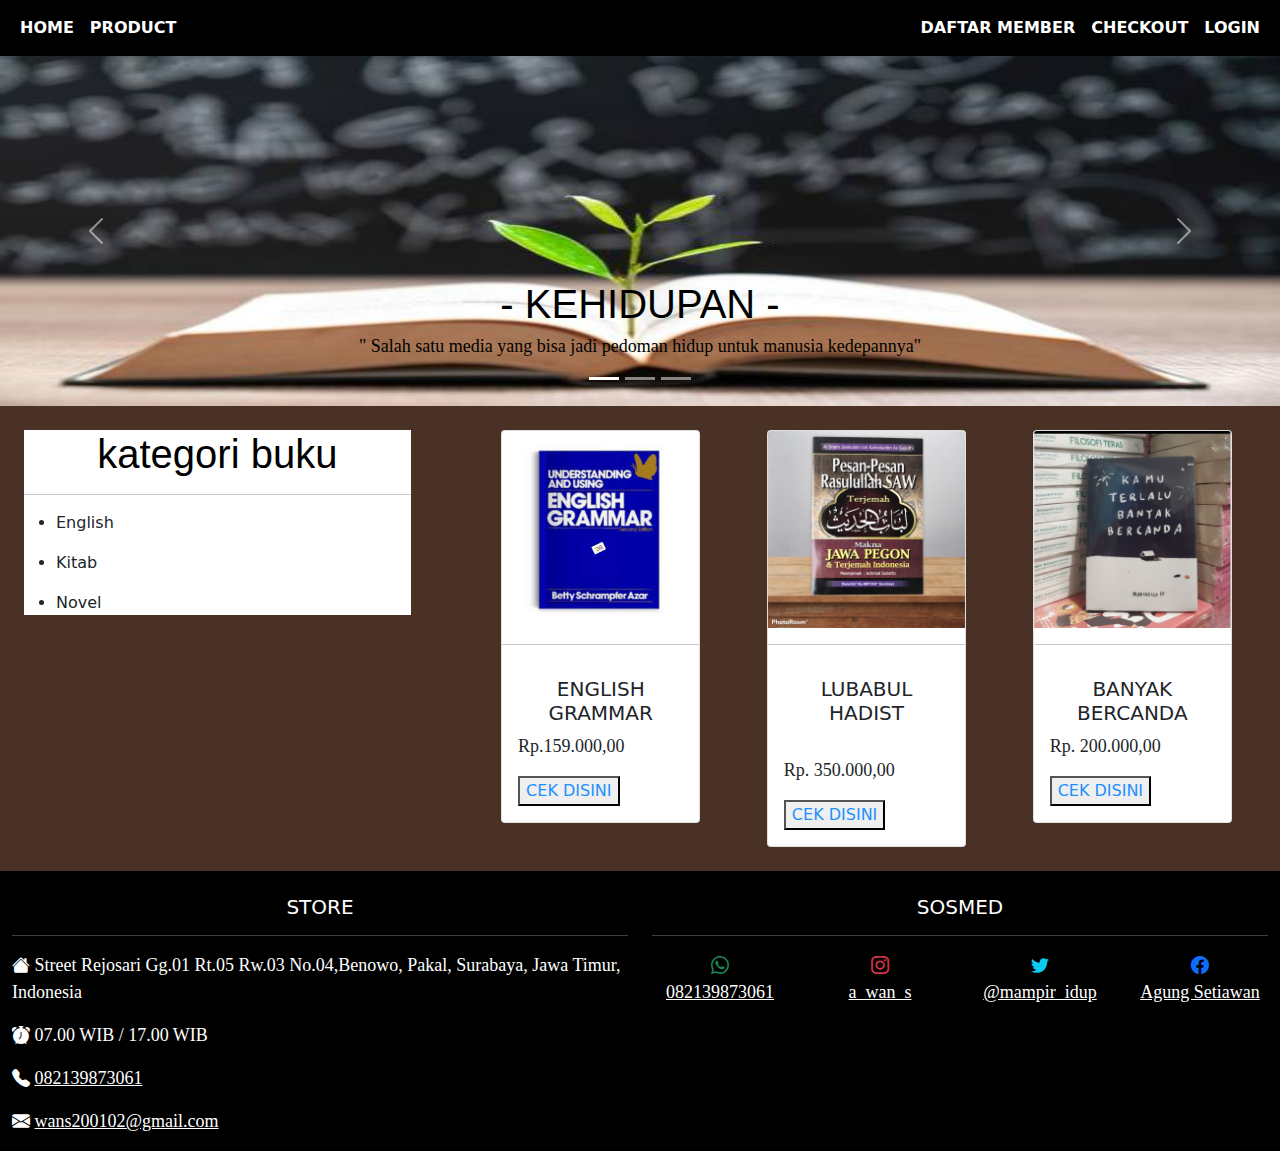
==== UAS_AGUNG/index.html @ a1ad9424 "git push" ====
<!DOCTYPE html>
<html lang="en">
<head>
    <meta charset="UTF-8">
    <meta http-equiv="X-UA-Compatible" content="IE=edge">
    <meta name="viewport" content="width=device-width, initial-scale=1.0">
    <title>MY STORE</title>
    <link rel="stylesheet" href="bootstrap-5.1.3-dist/css/bootstrap.min.css">
    <link rel="stylesheet" href="Assets/index.css">
    <script src="bootstrap-5.1.3-dist/js/bootstrap.bundle.min.js"></script>
    <link rel="stylesheet" href="https://cdn.jsdelivr.net/npm/bootstrap-icons@1.7.2/font/bootstrap-icons.css">
</head>
<body style="background-color:rgb(73, 49, 38)">
    <!-- navbar -->
    <nav class="navbar navbar-expand-lg navbar-dark fw-bold" style="background-color: rgb(0, 0, 0);">
      <div class="container-fluid">
        <div class="collapse navbar-collapse" id="navbarSupportedContent">
          <ul class="navbar-nav me-auto">
            <li class="nav-item">
              <a class="nav-link active" target="_blank" aria-current="page" href="index.html">HOME</a>
            </li>
            <li class="nav-item">
              <a class="nav-link active" target="_blank" aria-current="page" href="#">PRODUCT</a>
            </li>
          </ul>
          <ul class="navbar-nav">
            <li class="nav-item" > 
              <a class="nav-link active" target="_blank" aria-current="page" href="Pendaftaran.html">DAFTAR MEMBER</a>
            </li>
            <li class="nav-item">
              <a class="nav-link active" target="_blank" aria-current="page" href="#">CHECKOUT</a>
            </li>
            <li class="nav-item">
              <a class="nav-link active" target="_blank" aria-current="page" href="#">LOGIN</a>
            </li>
          </ul>
        </div>
      </div>
    </nav>
    <!-- banner -->
      <div id="carouselExampleCaptions" class="carousel slide" data-bs-ride="carousel">
        <div class="carousel-indicators">
          <button type="button" data-bs-target="#carouselExampleCaptions" data-bs-slide-to="0" class="active" aria-current="true" aria-label="Slide 1"></button>
          <button type="button" data-bs-target="#carouselExampleCaptions" data-bs-slide-to="1" aria-label="Slide 2"></button>
          <button type="button" data-bs-target="#carouselExampleCaptions" data-bs-slide-to="2" aria-label="Slide 3"></button>
        </div>
        <div class="carousel-inner">
          <div class="carousel-item active">
            <img src="IMG/book1.jpg" class="w-100"  width="800px" height="350px" alt="img" >
            <div class="carousel-caption d-none d-md-block">
              <h1>- KEHIDUPAN -</h1>
              <h6>" Salah satu media yang bisa jadi pedoman hidup untuk manusia kedepannya"</h6>
            </div>
          </div>
          <div class="carousel-item">
            <img src="IMG/book2.jpg" class="w-100"  width="800px" height="350px" alt="img">
            <div class="carousel-caption d-none d-md-block">
              <h1>- LADANG -</h1>
              <h6>"Sebuah informasi banyak kita temui dengan cara membaca, salah satunya media adalah BUKU"</h6>
            </div>
          </div>
          <div class="carousel-item">
            <img src="IMG/book3.jpg" class="w-100"  width="800px" height="350px" alt="img">
            <div class="carousel-caption d-none d-md-block">
              <h1>- PENENTU -</h1>
              <h6>"Selain Tuhan, buku pun ikut menentukan nasib pembacanya di masa depan"</h6>
            </div>
          </div>
        </div>
        <button class="carousel-control-prev" type="button" data-bs-target="#carouselExampleCaptions" data-bs-slide="prev">
          <span class="carousel-control-prev-icon" aria-hidden="true"></span>
          <span class="visually-hidden">Previous</span>
        </button>
        <button class="carousel-control-next" type="button" data-bs-target="#carouselExampleCaptions" data-bs-slide="next">
          <span class="carousel-control-next-icon" aria-hidden="true"></span>
          <span class="visually-hidden">Next</span>
        </button>
      </div><br>
<!-- MENUKIRI -->
    <div class="container-fluid row">
      <div class="col-4 ">
        <div class="bg-white" id="menu">
          <h1 class="text-center">kategori buku</h1><hr>
        </div>  
      </div>

      <div class="col-8">
        <div class="row">
        <div class="row-cols-auto">
          <div class="card-group">

            <div class=" col-1"></div>
            <div class="col-lg-3 " >
            <div class="card">
              <img src="IMG/English/grammas.jpeg" class="card-img-top" alt="img"><hr>
              <div class="card-body">
                <h5 class="card-title text-center">ENGLISH GRAMMAR</h5>
                <p>Rp.159.000,00</p>
                  <a href="detail_1.html" target="_blank"><button style="color: dodgerblue; bottom: 2px;">CEK DISINI</button></a>
              </div>
            </div>
          </div>

          <div class=" col-1"></div>
          <div class="col-lg-3">
            <div class="card ">
              <img src="IMG/Kitab/5e6a0fa251cb5cde5ef4953b0adf83d0.jpeg" class="card-img-top" alt="img"><hr>
              <div class="card-body">
                <h5 class="card-title text-center">LUBABUL HADIST</h5> <br>
                <p>Rp. 350.000,00</p>
                  <a href="detail_2.html" target="_blank"><button style="color: dodgerblue; bottom: 2px;">CEK DISINI</button></a>
              </div>
            </div>
          </div>

          <div class=" col-1"></div>
          <div class="col-3">
            <div class="card">
              <img src="IMG/Novel/canda.jpeg" class="card-img-top" alt="img"><hr>
              <div class="card-body">
                <h5 class="card-title text-center">BANYAK BERCANDA</h5>
                <p>Rp. 200.000,00</p>
                  <a href="detail_3.html" target="_blank"><button style="color: dodgerblue; bottom: 2px;">CEK DISINI</button></a>
              </div>
            </div>
          </div>
        </div>
      </div>
    </div>
  </div>
</div><br>
    <!-- footer -->
    <div class="container-fluid text-white">
      <div class="row"style="background-color: rgb(0, 0, 0);">
        <div class="col-md-6">
            <br><h5 style="text-align: center;">STORE</h5><hr>
            <p><i class="bi bi-house-fill"></i> Street Rejosari Gg.01 Rt.05 Rw.03 No.04,Benowo, Pakal, Surabaya, Jawa Timur, Indonesia </p>
            <p><i class="bi bi-alarm-fill"></i> 07.00 WIB / 17.00 WIB</p>
            <p><i class="bi bi-telephone-fill"></i> <a href="+6282139873061" class=" text-white" target="blank">082139873061</a></p>
            <p><i class="bi bi-envelope-fill"></i> <a href="mailto:wans200102@gmail.com" class=" text-white" target="blank">wans200102@gmail.com</a></p>
        </div>
        <div class="col-md-6">
         <br><h5 style="text-align: center;">SOSMED</h5><hr>
         <div class="row text-center">
         <div class="col-3 text-success"><p><i class="bi bi-whatsapp"></i><a href="http://wa.me/+6282139873061" class=" text-white" target="_blank"><br>082139873061</a></p></div>
         <div class="col-3 text-danger"><p><i class="bi bi-instagram"></i><a href="https://www.instagram.com/a_wan_s/" class=" text-white" target="_blank"><br>a_wan_s</a></p></div>
         <div class="col-3 text-info" ><p><i class="bi bi-twitter"></i><a href=" https://twitter.com/mampir_hidup?t=VCl8rPUMKM8IGYdgaVdXwg&s=08" class=" text-white" target="_blank"><br>@mampir_idup</a></p></div>
         <div class="col-3 text-primary"><p><i class="bi bi-facebook"></i><a href="https://www.facebook.com/profile.php?id=100010256894133" class=" text-white" target="_blank"><br>Agung Setiawan</a></p></div>
        </div>
        </div>
      </div>
    </div>
    <!-- script -->
    <script src="bootstrap-5.1.3-dist/js/bootstrap.min.js"></script>
    <script src="JavaScript/index.js"></script>
</body>
</html>
---- UAS_AGUNG/Assets/index.css ----
h1{
    color: black;
    font-family: Impact, Haettenschweiler, 'Arial Narrow Bold', sans-serif;
}
h6{
    color: black;
    font-family: 'Times New Roman', Times, serif;
    font-size: large;
}
p{
    font-family: 'Times New Roman', Times, serif;
    font-size:large;
}
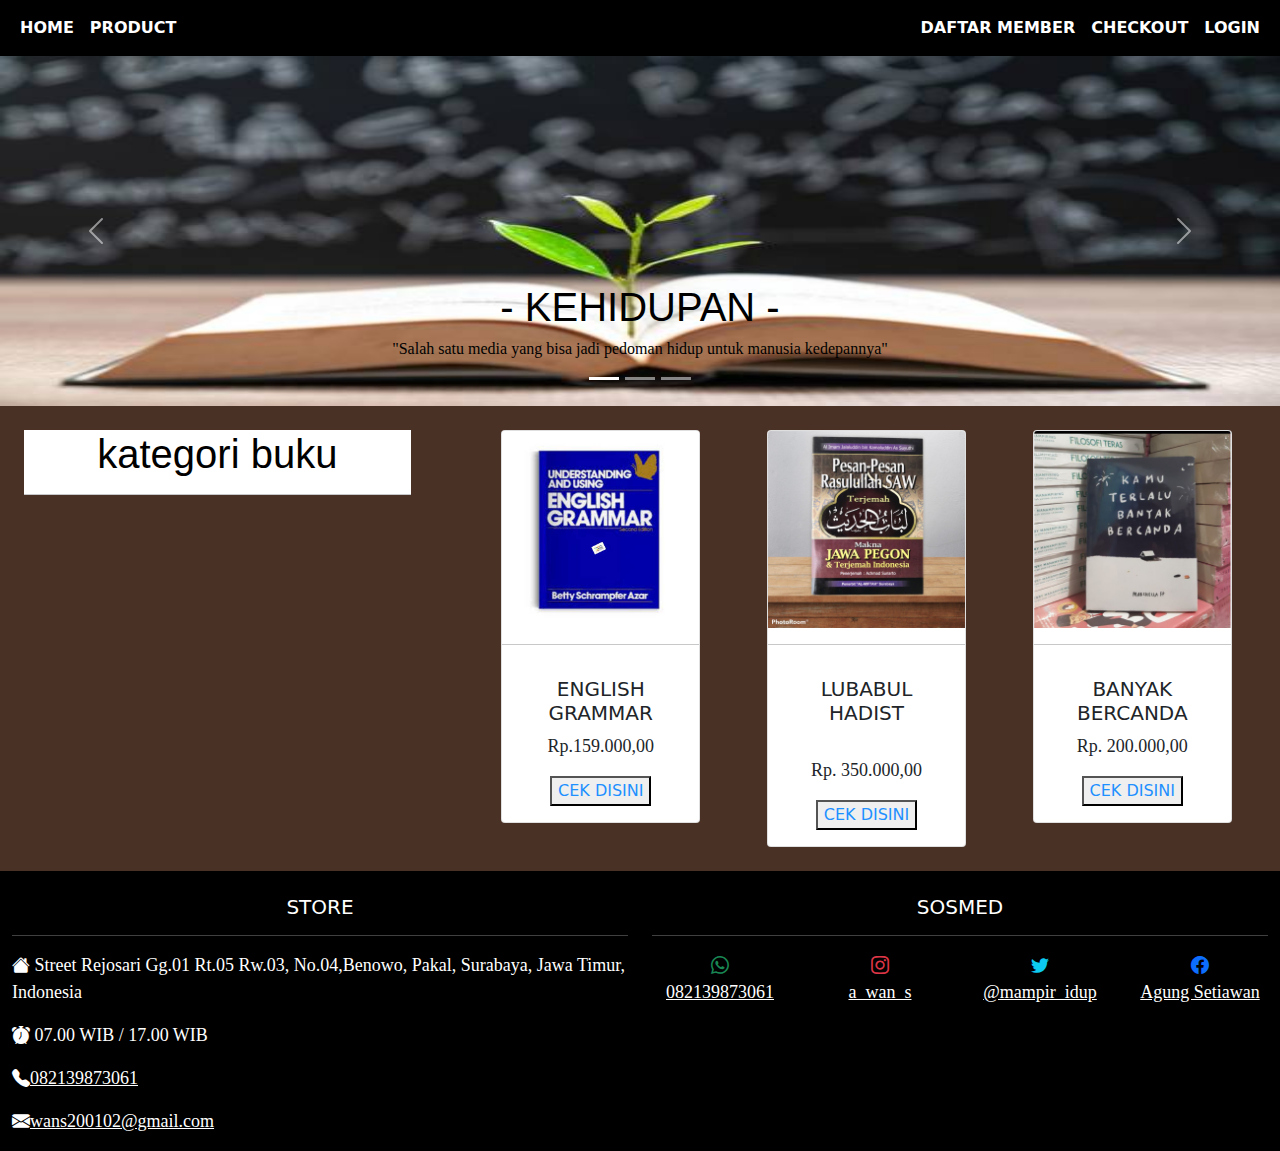
==== commit 3bff5086: "push" ====
--- a/UAS_AGUNG/index.html
+++ b/UAS_AGUNG/index.html
@@ -1,157 +1,225 @@
 <!DOCTYPE html>
 <html lang="en">
-<head>
-    <meta charset="UTF-8">
-    <meta http-equiv="X-UA-Compatible" content="IE=edge">
-    <meta name="viewport" content="width=device-width, initial-scale=1.0">
+  <head>
+    <meta charset="UTF-8" />
+    <meta http-equiv="X-UA-Compatible" content="IE=edge" />
+    <meta name="viewport" content="width=device-width, initial-scale=1.0" />
     <title>MY STORE</title>
-    <link rel="stylesheet" href="bootstrap-5.1.3-dist/css/bootstrap.min.css">
-    <link rel="stylesheet" href="Assets/index.css">
+    <!-- css -->
+    <link rel="stylesheet" href="Assets/index.css" />
+    <link rel="stylesheet" href="bootstrap-5.1.3-dist/css/bootstrap.min.css" />
+    <link rel="stylesheet" href="https://cdn.jsdelivr.net/npm/bootstrap-icons@1.7.2/font/bootstrap-icons.css" />
+    <!-- script -->
+    <script src="JavaScript/index.js"></script>
+    <script src="JavaScript/login.js"></script>
+    <script src="bootstrap-5.1.3-dist/js/bootstrap.min.js"></script>
     <script src="bootstrap-5.1.3-dist/js/bootstrap.bundle.min.js"></script>
-    <link rel="stylesheet" href="https://cdn.jsdelivr.net/npm/bootstrap-icons@1.7.2/font/bootstrap-icons.css">
-</head>
-<body style="background-color:rgb(73, 49, 38)">
-    <!-- navbar -->
-    <nav class="navbar navbar-expand-lg navbar-dark fw-bold" style="background-color: rgb(0, 0, 0);">
+  </head>
+
+  <body style="background-color: rgb(73, 49, 38)">
+  <!-- navbar -->
+    <nav class="navbar navbar-expand-lg navbar-dark fw-bold" style="background-color: rgb(0, 0, 0)">
       <div class="container-fluid">
         <div class="collapse navbar-collapse" id="navbarSupportedContent">
           <ul class="navbar-nav me-auto">
             <li class="nav-item">
-              <a class="nav-link active" target="_blank" aria-current="page" href="index.html">HOME</a>
-            </li>
-            <li class="nav-item">
-              <a class="nav-link active" target="_blank" aria-current="page" href="#">PRODUCT</a>
+              <a class="nav-link active" aria-current="page" href="#">HOME</a>
+            </li>
+            <li class="nav-item">
+              <a class="nav-link active" aria-current="page" href="#">PRODUCT</a>
             </li>
           </ul>
           <ul class="navbar-nav">
-            <li class="nav-item" > 
+            <li class="nav-item">
               <a class="nav-link active" target="_blank" aria-current="page" href="Pendaftaran.html">DAFTAR MEMBER</a>
             </li>
             <li class="nav-item">
-              <a class="nav-link active" target="_blank" aria-current="page" href="#">CHECKOUT</a>
-            </li>
-            <li class="nav-item">
-              <a class="nav-link active" target="_blank" aria-current="page" href="#">LOGIN</a>
+              <a class="nav-link active" aria-current="page" href="#">CHECKOUT</a>
+            </li>
+            <!-- trigger modal -->
+            <li class="nav-item">
+              <a type="button" href="#" class="nav-link active" data-bs-toggle="modal" data-bs-target="#loginmodal">LOGIN</a>
             </li>
           </ul>
         </div>
       </div>
     </nav>
+
+    <!-- MODAL -->
+    <div class="modal" id="loginmodal" tabindex="-1" aria-labelledby="exampleModalLabel" aria-hidden="true">
+      <div class="modal-dialog">
+        <div class="modal-content">
+          <div class="modal-header">
+            <h5 class="modal-title">FORM LOGIN</h5>
+            <button type="button" class="btn-close" data-bs-dismiss="modal" aria-label="Close"></button>
+          </div>
+
+          <div class="modal-body">
+
+          <form action="#" class="bg-light">
+            <div class="alert alert-info" id="alert" style="display: none;"></div>
+            <div class="alert alert-success" id="alertok" style="display: none;"></div>
+            <div class="mb-3">
+              <label for="user" class="form-label">Username</label>
+              <input type="text" class="form-control" id="user" />
+            </div>
+            <div class="mb-3">
+              <label for="pass" class="form-label">Password</label>
+              <input type="password" class="form-control" id="pass"/>
+            </div>
+          </form>
+        </div>
+
+          <div class="modal-footer text-center">
+            <button type="button" class="btn btn-secondary" data-bs-dismiss="modal">Batal</button>
+            <button type="button" class="btn btn-primary" onclick="LoginCek()">Login</button>
+          </div>
+        </div>
+      </div>
+    </div>
+
+    
     <!-- banner -->
-      <div id="carouselExampleCaptions" class="carousel slide" data-bs-ride="carousel">
-        <div class="carousel-indicators">
-          <button type="button" data-bs-target="#carouselExampleCaptions" data-bs-slide-to="0" class="active" aria-current="true" aria-label="Slide 1"></button>
-          <button type="button" data-bs-target="#carouselExampleCaptions" data-bs-slide-to="1" aria-label="Slide 2"></button>
-          <button type="button" data-bs-target="#carouselExampleCaptions" data-bs-slide-to="2" aria-label="Slide 3"></button>
-        </div>
-        <div class="carousel-inner">
-          <div class="carousel-item active">
-            <img src="IMG/book1.jpg" class="w-100"  width="800px" height="350px" alt="img" >
-            <div class="carousel-caption d-none d-md-block">
-              <h1>- KEHIDUPAN -</h1>
-              <h6>" Salah satu media yang bisa jadi pedoman hidup untuk manusia kedepannya"</h6>
-            </div>
-          </div>
-          <div class="carousel-item">
-            <img src="IMG/book2.jpg" class="w-100"  width="800px" height="350px" alt="img">
-            <div class="carousel-caption d-none d-md-block">
-              <h1>- LADANG -</h1>
-              <h6>"Sebuah informasi banyak kita temui dengan cara membaca, salah satunya media adalah BUKU"</h6>
-            </div>
-          </div>
-          <div class="carousel-item">
-            <img src="IMG/book3.jpg" class="w-100"  width="800px" height="350px" alt="img">
-            <div class="carousel-caption d-none d-md-block">
-              <h1>- PENENTU -</h1>
-              <h6>"Selain Tuhan, buku pun ikut menentukan nasib pembacanya di masa depan"</h6>
-            </div>
-          </div>
-        </div>
-        <button class="carousel-control-prev" type="button" data-bs-target="#carouselExampleCaptions" data-bs-slide="prev">
-          <span class="carousel-control-prev-icon" aria-hidden="true"></span>
-          <span class="visually-hidden">Previous</span>
-        </button>
-        <button class="carousel-control-next" type="button" data-bs-target="#carouselExampleCaptions" data-bs-slide="next">
-          <span class="carousel-control-next-icon" aria-hidden="true"></span>
-          <span class="visually-hidden">Next</span>
-        </button>
-      </div><br>
-<!-- MENUKIRI -->
+    <div id="carouselExampleCaptions" class="carousel slide" data-bs-ride="carousel">
+      <div class="carousel-indicators">
+        <button type="button" data-bs-target="#carouselExampleCaptions" data-bs-slide-to="0" class="active"  aria-current="true" aria-label="Slide 1"></button>
+        <button type="button" data-bs-target="#carouselExampleCaptions" data-bs-slide-to="1" aria-label="Slide 2"></button>
+        <button type="button" data-bs-target="#carouselExampleCaptions" data-bs-slide-to="2" aria-label="Slide 3"></button>
+      </div>
+      <div class="carousel-inner">
+        <div class="carousel-item active">
+          <img src="IMG/book1.jpg" class="w-100" width="800px" height="350px" alt="img"/>
+          <div class="carousel-caption d-none d-md-block">
+            <h1>- KEHIDUPAN -</h1>
+            <h6>"Salah satu media yang bisa jadi pedoman hidup untuk manusia kedepannya"</h6>
+          </div>
+        </div>
+        <div class="carousel-item">
+          <img src="IMG/book2.jpg" class="w-100" width="800px" height="350px" alt="img"/>
+          <div class="carousel-caption d-none d-md-block">
+            <h1>- LADANG -</h1>
+            <h6>"Sebuah informasi banyak kita temui dengan cara membaca, salah satunya media adalah BUKU"</h6>
+          </div>
+        </div>
+        <div class="carousel-item">
+          <img src="IMG/book3.jpg" class="w-100" width="800px" height="350px" alt="img"/>
+          <div class="carousel-caption d-none d-md-block">
+            <h1>- PENENTU -</h1>
+            <h6>"Selain Tuhan, buku pun ikut menentukan nasib pembacanya di masa depan"</h6>
+          </div>
+        </div>
+      </div>
+      <button class="carousel-control-prev" type="button" data-bs-target="#carouselExampleCaptions" data-bs-slide="prev">
+        <span class="carousel-control-prev-icon" aria-hidden="true"></span>
+        <span class="visually-hidden">Previous</span>
+      </button>
+      <button class="carousel-control-next" type="button" data-bs-target="#carouselExampleCaptions" data-bs-slide="next">
+        <span class="carousel-control-next-icon" aria-hidden="true"></span>
+        <span class="visually-hidden">Next</span>
+      </button>
+    </div>
+    <br />
+    <!-- MENUKIRI -->
     <div class="container-fluid row">
-      <div class="col-4 ">
+      <div class="col-4">
         <div class="bg-white" id="menu">
-          <h1 class="text-center">kategori buku</h1><hr>
-        </div>  
-      </div>
-
+          <h1 class="text-center">kategori buku</h1>
+          <hr/>
+        </div>
+      </div>
+    <!-- MENUKANAN -->
       <div class="col-8">
         <div class="row">
-        <div class="row-cols-auto">
-          <div class="card-group">
-
-            <div class=" col-1"></div>
-            <div class="col-lg-3 " >
-            <div class="card">
-              <img src="IMG/English/grammas.jpeg" class="card-img-top" alt="img"><hr>
-              <div class="card-body">
-                <h5 class="card-title text-center">ENGLISH GRAMMAR</h5>
-                <p>Rp.159.000,00</p>
-                  <a href="detail_1.html" target="_blank"><button style="color: dodgerblue; bottom: 2px;">CEK DISINI</button></a>
+          <div class="row-cols-auto">
+            <div class="card-group">
+
+              <div class="col-1"></div>
+              <div class="col-lg-3 text-center">
+                <div class="card">
+                  <img src="IMG/English/grammas.jpeg" class="card-img-top" alt="img"/>
+                  <hr/>
+                  <div class="card-body">
+                    <h5 class="card-title text-center">ENGLISH GRAMMAR</h5>
+                    <p>Rp.159.000,00</p>
+                    <a href="detail_1.html" target="_blank">
+                      <button style="color: dodgerblue; bottom: 2px">CEK DISINI</button>
+                    </a>
+                  </div>
+                </div>
               </div>
-            </div>
-          </div>
-
-          <div class=" col-1"></div>
-          <div class="col-lg-3">
-            <div class="card ">
-              <img src="IMG/Kitab/5e6a0fa251cb5cde5ef4953b0adf83d0.jpeg" class="card-img-top" alt="img"><hr>
-              <div class="card-body">
-                <h5 class="card-title text-center">LUBABUL HADIST</h5> <br>
-                <p>Rp. 350.000,00</p>
-                  <a href="detail_2.html" target="_blank"><button style="color: dodgerblue; bottom: 2px;">CEK DISINI</button></a>
+
+              <div class="col-1"></div>
+              <div class="col-lg-3 text-center">
+                <div class="card">
+                  <img src="IMG/Kitab/5e6a0fa251cb5cde5ef4953b0adf83d0.jpeg" class="card-img-top" alt="img"/>
+                  <hr/>
+                  <div class="card-body">
+                    <h5 class="card-title text-center">LUBABUL HADIST</h5>
+                    <br/>
+                    <p>Rp. 350.000,00</p>
+                    <div class="row"></div>
+                    <a href="detail_2.html" target="_blank">
+                      <button style="color: dodgerblue; bottom: 2px">CEK DISINI</button>
+                    </a>
+                  </div>
+                </div>
               </div>
-            </div>
-          </div>
-
-          <div class=" col-1"></div>
-          <div class="col-3">
-            <div class="card">
-              <img src="IMG/Novel/canda.jpeg" class="card-img-top" alt="img"><hr>
-              <div class="card-body">
-                <h5 class="card-title text-center">BANYAK BERCANDA</h5>
-                <p>Rp. 200.000,00</p>
-                  <a href="detail_3.html" target="_blank"><button style="color: dodgerblue; bottom: 2px;">CEK DISINI</button></a>
+
+              <div class="col-1"></div>
+              <div class="col-lg-3 text-center">
+                <div class="card">
+                  <img src="IMG/Novel/canda.jpeg" class="card-img-top" alt="img"/>
+                  <hr/>
+                  <div class="card-body">
+                    <h5 class="card-title text-center">BANYAK BERCANDA</h5>
+                    <p>Rp. 200.000,00</p>
+                    <a href="detail_3.html" target="_blank">
+                      <button style="color: dodgerblue; bottom: 2px">CEK DISINI</button>
+                    </a>
+                  </div>
+                </div>
               </div>
-            </div>
-          </div>
-        </div>
-      </div>
-    </div>
-  </div>
-</div><br>
-    <!-- footer -->
+            
+            </div>
+          </div>
+        </div>
+      </div>
+    </div>
+  <br />
+
+    <!-- FOOTER -->
     <div class="container-fluid text-white">
-      <div class="row"style="background-color: rgb(0, 0, 0);">
+      <div class="row" style="background-color: rgb(0, 0, 0)">
         <div class="col-md-6">
-            <br><h5 style="text-align: center;">STORE</h5><hr>
-            <p><i class="bi bi-house-fill"></i> Street Rejosari Gg.01 Rt.05 Rw.03 No.04,Benowo, Pakal, Surabaya, Jawa Timur, Indonesia </p>
-            <p><i class="bi bi-alarm-fill"></i> 07.00 WIB / 17.00 WIB</p>
-            <p><i class="bi bi-telephone-fill"></i> <a href="+6282139873061" class=" text-white" target="blank">082139873061</a></p>
-            <p><i class="bi bi-envelope-fill"></i> <a href="mailto:wans200102@gmail.com" class=" text-white" target="blank">wans200102@gmail.com</a></p>
-        </div>
+          <br />
+          <h5 style="text-align: center">STORE</h5>
+          <hr/>
+          <p><i class="bi bi-house-fill"></i> Street Rejosari Gg.01 Rt.05 Rw.03, No.04,Benowo, Pakal, Surabaya, Jawa Timur, Indonesia</p>
+          <p><i class="bi bi-alarm-fill"></i> 07.00 WIB / 17.00 WIB</p>
+          <p><i class="bi bi-telephone-fill"></i><a href="+6282139873061" class="text-white" target="blank">082139873061</a></p>
+          <p><i class="bi bi-envelope-fill"></i><a href="mailto:wans200102@gmail.com" class="text-white" target="blank">wans200102@gmail.com</a></p>
+        </div>
+
         <div class="col-md-6">
-         <br><h5 style="text-align: center;">SOSMED</h5><hr>
-         <div class="row text-center">
-         <div class="col-3 text-success"><p><i class="bi bi-whatsapp"></i><a href="http://wa.me/+6282139873061" class=" text-white" target="_blank"><br>082139873061</a></p></div>
-         <div class="col-3 text-danger"><p><i class="bi bi-instagram"></i><a href="https://www.instagram.com/a_wan_s/" class=" text-white" target="_blank"><br>a_wan_s</a></p></div>
-         <div class="col-3 text-info" ><p><i class="bi bi-twitter"></i><a href=" https://twitter.com/mampir_hidup?t=VCl8rPUMKM8IGYdgaVdXwg&s=08" class=" text-white" target="_blank"><br>@mampir_idup</a></p></div>
-         <div class="col-3 text-primary"><p><i class="bi bi-facebook"></i><a href="https://www.facebook.com/profile.php?id=100010256894133" class=" text-white" target="_blank"><br>Agung Setiawan</a></p></div>
-        </div>
-        </div>
-      </div>
-    </div>
-    <!-- script -->
-    <script src="bootstrap-5.1.3-dist/js/bootstrap.min.js"></script>
-    <script src="JavaScript/index.js"></script>
-</body>
+          <br/>
+          <h5 style="text-align: center">SOSMED</h5>
+          <hr/>
+          <div class="row text-center">
+            <div class="col-3 text-success">
+              <p><i class="bi bi-whatsapp"></i><a href="http://wa.me/+6282139873061"class="text-white"target="_blank"><br />082139873061</a></p>
+            </div>
+            <div class="col-3 text-danger">
+              <p><i class="bi bi-instagram"></i><a href="https://www.instagram.com/a_wan_s/" class="text-white" target="_blank"><br />a_wan_s</a></p>
+            </div>
+            <div class="col-3 text-info">
+              <p><i class="bi bi-twitter"></i><a href=" https://twitter.com/mampir_hidup?t=VCl8rPUMKM8IGYdgaVdXwg&s=08" class="text-white" target="_blank"><br />@mampir_idup</a></p>
+            </div>
+            <div class="col-3 text-primary">
+              <p> <i class="bi bi-facebook"></i><a href="https://www.facebook.com/profile.php?id=100010256894133" class="text-white" target="_blank"><br />Agung Setiawan</a></p>
+            </div>
+          </div>
+        </div>
+      </div>
+    </div>
+  </body>
 </html>--- a/UAS_AGUNG/Assets/index.css
+++ b/UAS_AGUNG/Assets/index.css
@@ -10,4 +10,7 @@
 p{
     font-family: 'Times New Roman', Times, serif;
     font-size:large;
+}
+body{
+    font-family: 'Times New Roman', Times, serif;   
 }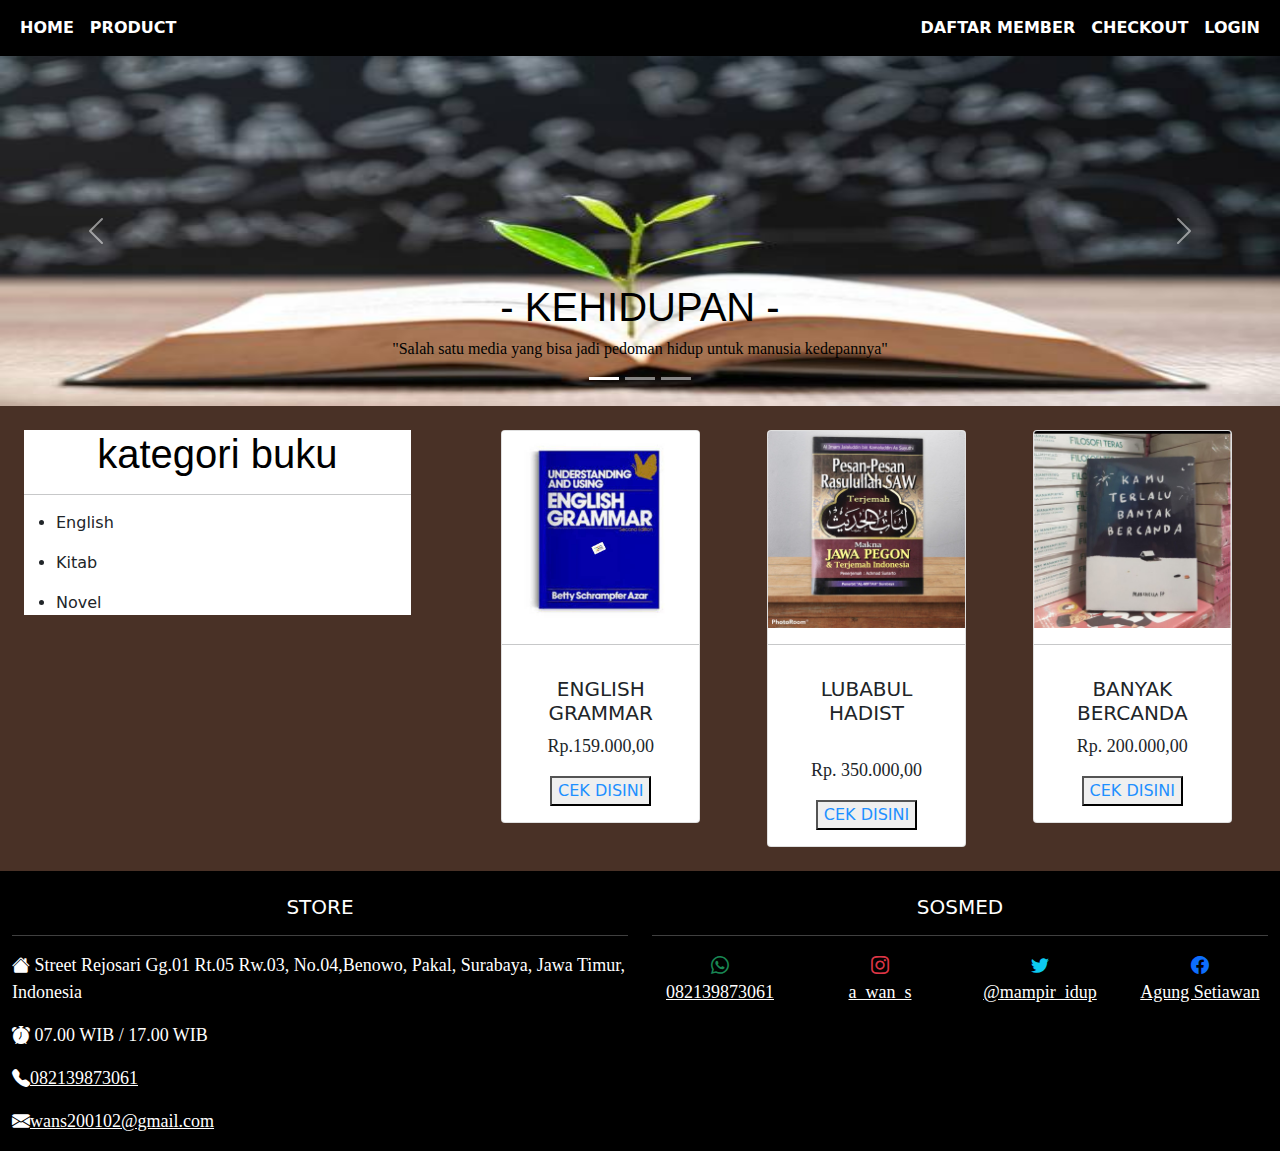
==== commit dc313b12: "push" ====
--- a/UAS_AGUNG/index.html
+++ b/UAS_AGUNG/index.html
@@ -10,7 +10,6 @@
     <link rel="stylesheet" href="bootstrap-5.1.3-dist/css/bootstrap.min.css" />
     <link rel="stylesheet" href="https://cdn.jsdelivr.net/npm/bootstrap-icons@1.7.2/font/bootstrap-icons.css" />
     <!-- script -->
-    <script src="JavaScript/index.js"></script>
     <script src="JavaScript/login.js"></script>
     <script src="bootstrap-5.1.3-dist/js/bootstrap.min.js"></script>
     <script src="bootstrap-5.1.3-dist/js/bootstrap.bundle.min.js"></script>
@@ -122,11 +121,11 @@
     <!-- MENUKIRI -->
     <div class="container-fluid row">
       <div class="col-4">
-        <div class="bg-white" id="menu">
-          <h1 class="text-center">kategori buku</h1>
-          <hr/>
-        </div>
-      </div>
+        <div class="bg-white" id="MenuBuku">
+          <h1 class="text-center">kategori buku</h1><hr>
+        </div>
+      </div>
+      
     <!-- MENUKANAN -->
       <div class="col-8">
         <div class="row">
@@ -221,5 +220,7 @@
         </div>
       </div>
     </div>
+<!-- script -->
+    <script src="JavaScript/index.js"></script>
   </body>
 </html>